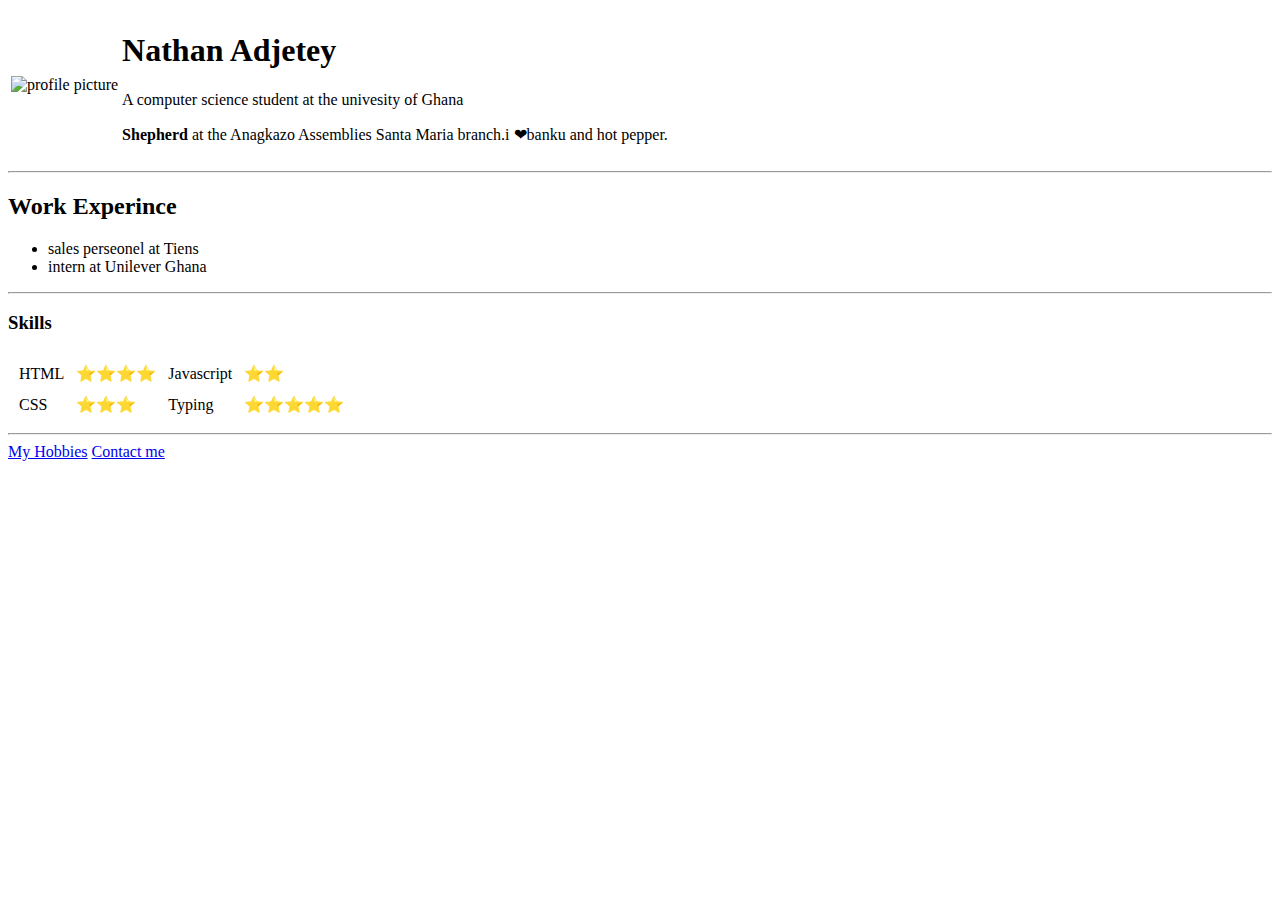
==== index.html @ b71a122e "add initial cv site" ====
<!DOCTYPE html>
<html lang="en" dir="ltr">
  <head>
    <meta charset="utf-8">
    <title></title>
  </head>
  <body>

<table>
  <tr>
    <td>  <img src="Images/nat.jpg" alt="profile picture"></td>
    <td>
      <h1>Nathan Adjetey</h1>
      <p>A computer science student at the univesity of Ghana</p>
      <p>  <strong>Shepherd</strong> at the Anagkazo Assemblies Santa Maria branch.i ❤banku
  and hot pepper.
      </p></td>
  </tr>
</table>
    <hr>
    <h2>Work  Experince</h2>
    <ul>
      <li>sales perseonel at Tiens</li>
      <li>intern at Unilever Ghana</li>
    </ul>
    <hr>
<h3>Skills</h3>
<table cellspacing="10">
  <tr>
    <td>HTML</td>
    <td>⭐⭐⭐⭐</td>
    <td>Javascript</td>
    <td>⭐⭐</td>
  </tr>
    <tr>
    <td>CSS</td>
    <td>⭐⭐⭐</td>
    <td>Typing</td>
    <td>⭐⭐⭐⭐⭐</td>
  </tr>
</table>

    <hr>
    <a href="Hobies.html">My Hobbies</a>
<a href="Contact-Me.html">Contact me</a>
  </body>
</html>
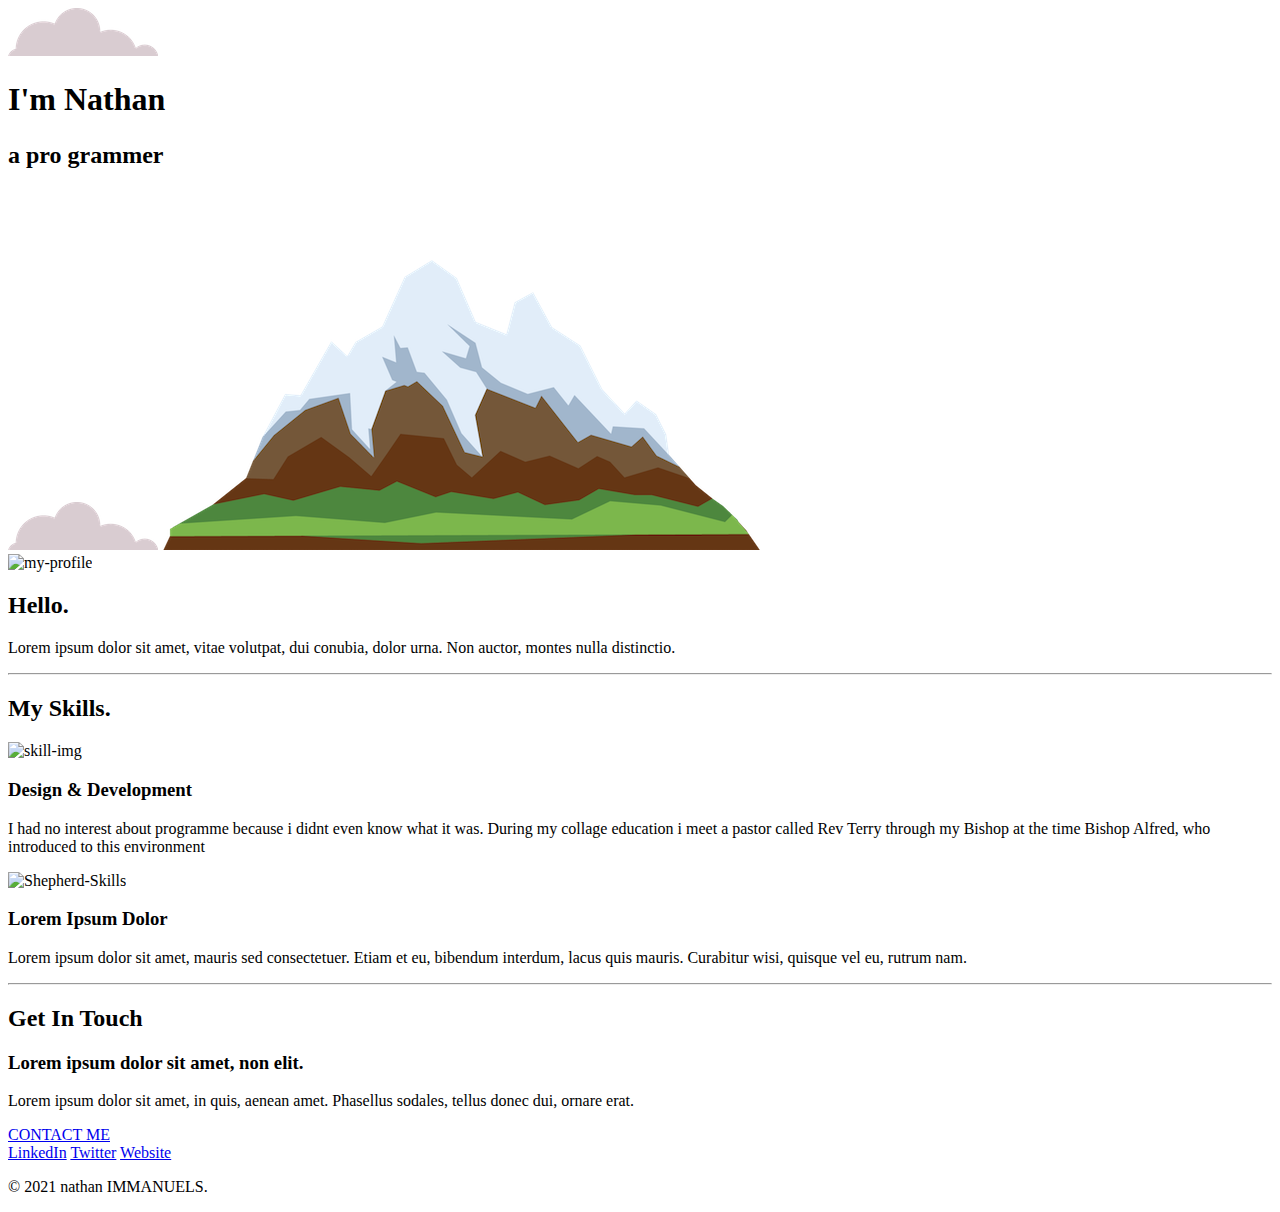
==== commit 193ff979: "Add files via upload" ====
--- a/index.html
+++ b/index.html
@@ -2,46 +2,59 @@
 <html lang="en" dir="ltr">
   <head>
     <meta charset="utf-8">
-    <title></title>
+    <title>Nathan Adjetey</title>
+    <link rel="stylesheet" href="css/styles.css">
+    <link rel="icon" href="favicon.ico">
+<link href="https://fonts.googleapis.com/css2?family=Catamaran:wght@100&family=Lemonada:wght@300&family=Lobster&family=Sacramento&display=swap" rel="stylesheet">
   </head>
+
   <body>
+<div class="top-container">
+  <img class="top-cloud" src="Images/cloud.png" alt="cloud-image">
+  <h1>I'm Nathan</h1>
+<h2><p>a <span class="pro">pro</span> grammer</p></h2>
+    <img class="button-cloud" src="Images/cloud.png" alt="cloud-image">
+      <img src="Images/mountain.png" alt="mountain-image">
+</div>
 
-<table>
-  <tr>
-    <td>  <img src="Images/nat.jpg" alt="profile picture"></td>
-    <td>
-      <h1>Nathan Adjetey</h1>
-      <p>A computer science student at the univesity of Ghana</p>
-      <p>  <strong>Shepherd</strong> at the Anagkazo Assemblies Santa Maria branch.i ❤banku
-  and hot pepper.
-      </p></td>
-  </tr>
-</table>
-    <hr>
-    <h2>Work  Experince</h2>
-    <ul>
-      <li>sales perseonel at Tiens</li>
-      <li>intern at Unilever Ghana</li>
-    </ul>
-    <hr>
-<h3>Skills</h3>
-<table cellspacing="10">
-  <tr>
-    <td>HTML</td>
-    <td>⭐⭐⭐⭐</td>
-    <td>Javascript</td>
-    <td>⭐⭐</td>
-  </tr>
-    <tr>
-    <td>CSS</td>
-    <td>⭐⭐⭐</td>
-    <td>Typing</td>
-    <td>⭐⭐⭐⭐⭐</td>
-  </tr>
-</table>
+<div class="middle-container">
+  <div class="profile">
+    <img class="prof-img" src="https://www.flaticon.com/premium-icon/icons/svg/4149/4149138.svg" alt="my-profile">
+    <h2>Hello.</h2>
+    <p>Lorem ipsum dolor sit amet, vitae volutpat, dui conubia, dolor urna. Non auctor, montes nulla distinctio.</p>
+  </div>
+  <hr>
+  <div class="skills">
+    <h2>My Skills.</h2>
+    <div class="skill-row">
+      <img class="pro-img" src="https://media2.giphy.com/media/fAnzw6YK33jMwzp5wp/200w.webp?cid=ecf05e47t9d1znfm0uhjsudyvbqoh1ag57juovlli4qps8b6&rid=200w.webp" alt="skill-img">
+      <h3>Design & Development</h3>
+      <p>I had no interest about programme because i didnt even know what it was. During my collage education i meet a pastor called Rev Terry through my Bishop at the time Bishop Alfred, who introduced to this environment</p>
+    </div>
+    <div class="skill-row">
+      <img class="shep-img" src="https://miro.medium.com/max/700/0*YQwUocdFSNlV6cKV.jpg" alt="Shepherd-Skills">
+      <h3>Lorem Ipsum Dolor</h3>
+      <p>Lorem ipsum dolor sit amet, mauris sed consectetuer. Etiam et eu, bibendum interdum, lacus quis mauris. Curabitur wisi, quisque vel eu, rutrum nam.</p>
+    </div>
+  </div>
+  <hr>
+  <div class="contact-me">
+    <h2>Get In Touch</h2>
+    <h3>Lorem ipsum dolor sit amet, non elit.</h3>
+    <p>Lorem ipsum dolor sit amet, in quis, aenean amet. Phasellus sodales, tellus donec dui, ornare erat.</p>
+    <a class="btn" href="mailto:name@email.com">CONTACT ME</a>
+  </div>
+</div>
 
-    <hr>
-    <a href="Hobies.html">My Hobbies</a>
-<a href="Contact-Me.html">Contact me</a>
+
+<div class="bottom-container">
+  <a class="footer-link" href="https://www.linkedin.com/">LinkedIn</a>
+  <a class="footer-link" href="https://twitter.com/">Twitter</a>
+  <a class="footer-link" href="https://www.appbrewery.co/">Website</a>
+  <p class="copyrite">© 2021 nathan IMMANUELS.</p>
+</div>
+
+
+
   </body>
 </html>
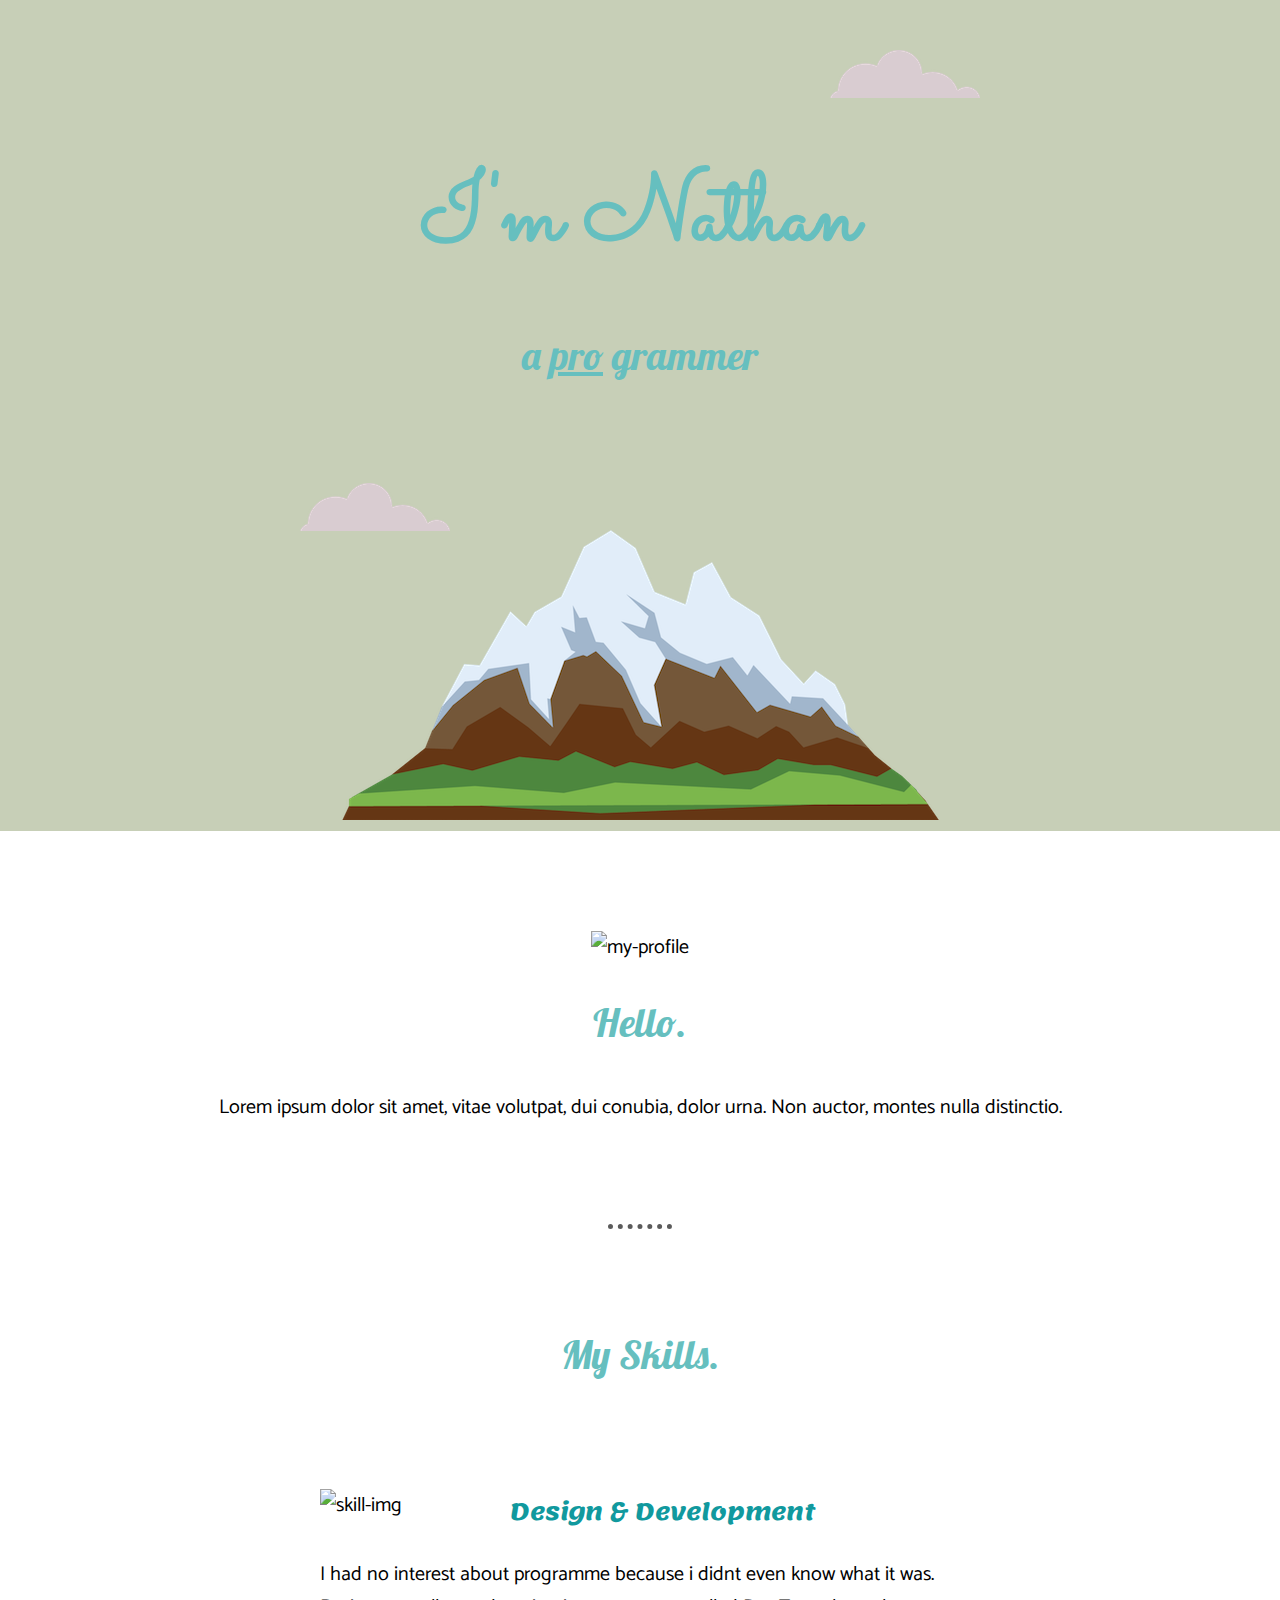
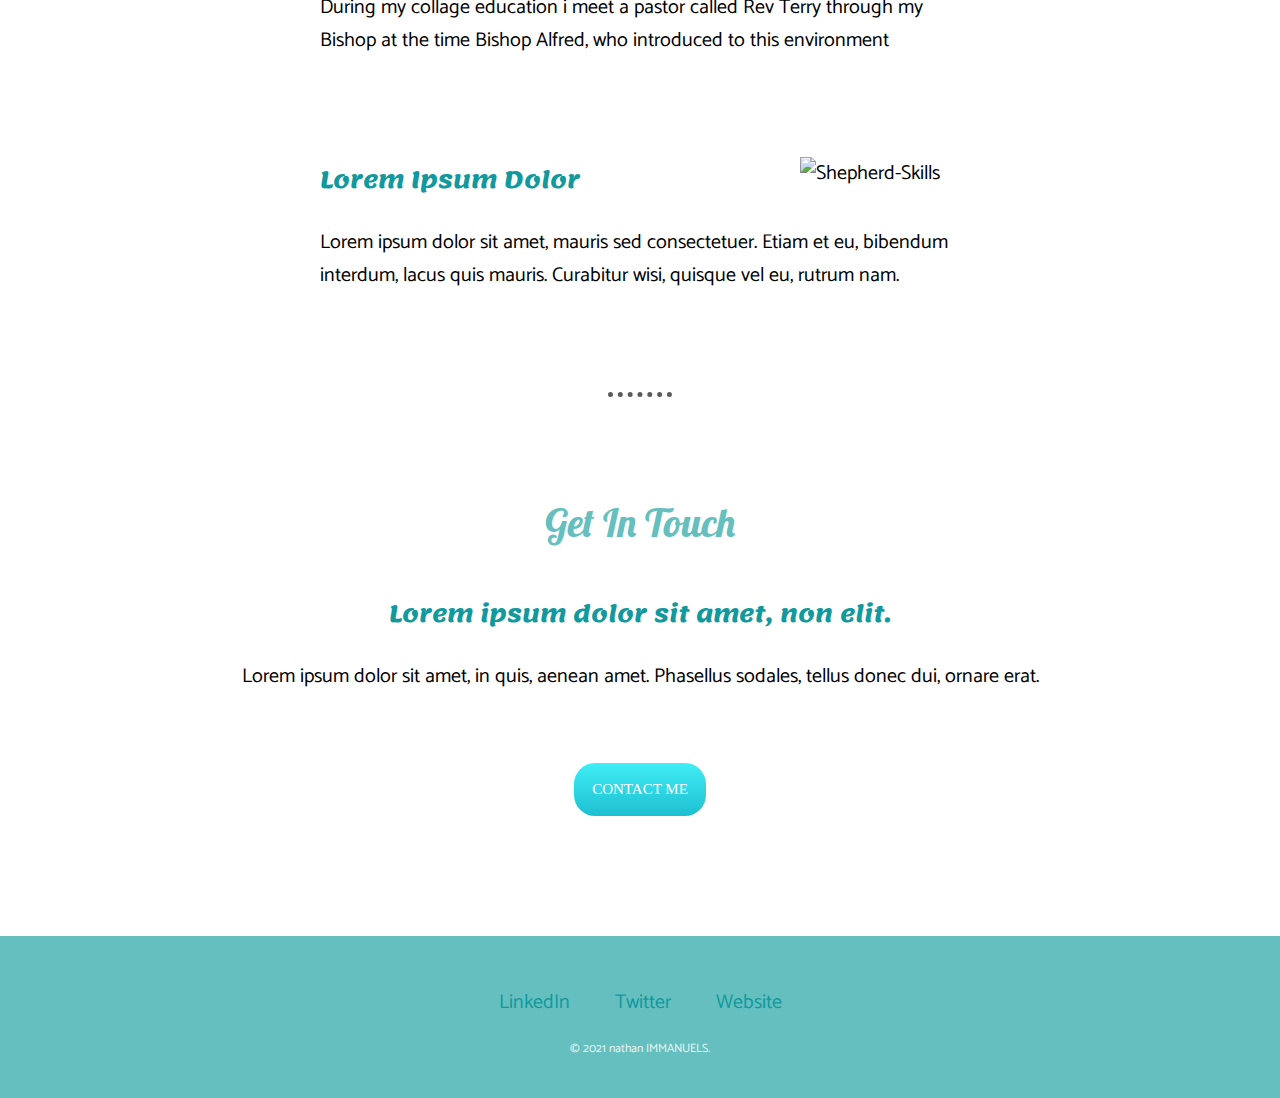
==== commit ccd5215a: "Update index.html" ====
--- a/index.html
+++ b/index.html
@@ -3,7 +3,7 @@
   <head>
     <meta charset="utf-8">
     <title>Nathan Adjetey</title>
-    <link rel="stylesheet" href="css/styles.css">
+    <link rel="stylesheet" href="CSS/styles.css">
     <link rel="icon" href="favicon.ico">
 <link href="https://fonts.googleapis.com/css2?family=Catamaran:wght@100&family=Lemonada:wght@300&family=Lobster&family=Sacramento&display=swap" rel="stylesheet">
   </head>
--- a/CSS/styles.css
+++ b/CSS/styles.css
@@ -0,0 +1,146 @@
+body{
+  margin: 0;
+  text-align: center;
+  font-family: 'Catamaran', sans-serif;
+  font-size: 20px;
+}
+
+h1{
+  margin: 50px auto 0 auto;
+  font-family: 'Sacramento', cursive;
+  font-size: 6rem;
+  color: #66BFBF;
+}
+
+h2{
+  font-family: 'Lobster', cursive;
+  font-size: 2.5rem;
+  color: #66BFBF;
+  font-weight: normal;
+  padding-bottom: 10px;
+}
+
+h3{
+  font-family: 'Lemonada', cursive;
+  color: #11999E;
+}
+
+.pro{
+  text-decoration: underline;
+}
+
+a:hover{
+  color: #EAF6F6;
+}
+
+.top-container{
+    background-color: #c7cfb7;
+    position: relative;
+    padding-top: 100px;
+}
+
+.middle-container{
+margin: 100px 0;
+}
+
+.bottom-container{
+background-color: #66BFBF;
+padding: 50px 0 20px;
+}
+
+.button-cloud{
+  position: absolute;
+  left: 300px;
+  bottom:300px;
+}
+
+.top-cloud{
+  position: absolute;
+  right: 300px;
+  top: 50px;
+}
+
+.skill-row{
+  width: 50%;
+  margin:100px auto;
+  text-align: left;
+}
+
+.prof-img{
+  width: 20%;
+}
+
+.pro-img{
+  width: 25%;
+  float: left;
+  margin-right: 30px;
+}
+
+.shep-img{
+  width: 25%;
+  float: right;
+  margin-left: 30px;
+}
+
+hr{
+   border-style: none;
+   border-top-style: dotted;
+   border-color: #5b5b5b;
+   border-width: 5px;
+   width: 5%;
+   margin: 100px auto;
+}
+
+.contact-message{
+  width: 40%;
+  margin: 40% auto 60%;
+}
+
+.btn {
+   background: rgba(61, 237, 246, 0.88);
+   background-image: -webkit-linear-gradient(top, rgba(61, 237, 246, 0.88), #1EBFD0);
+   background-image: -moz-linear-gradient(top, rgba(61, 237, 246, 0.88), #1EBFD0);
+   background-image: -ms-linear-gradient(top, rgba(61, 237, 246, 0.88), #1EBFD0);
+   background-image: -o-linear-gradient(top, rgba(61, 237, 246, 0.88), #1EBFD0);
+   background-image: -webkit-gradient(to bottom, rgba(61, 237, 246, 0.88), #1EBFD0);
+   -webkit-border-radius: 21px;
+   -moz-border-radius: 21px;
+   border-radius: 21px;
+   color: #FFFFFF;
+   font-family: Times New Roman;
+   font-size: 15px;
+   font-weight: 100;
+   padding: 18px;
+   text-decoration: none;
+   display: inline-block;
+   cursor: pointer;
+   text-align: center;
+   margin-bottom: 20px;
+   margin-top: 50px;
+}
+
+.btn:hover {
+   border: solid #337FED 0;
+   background: #1E62D0;
+   background-image: -webkit-linear-gradient(top, #1E62D0, #3D94F6);
+   background-image: -moz-linear-gradient(top, #1E62D0, #3D94F6);
+   background-image: -ms-linear-gradient(top, #1E62D0, #3D94F6);
+   background-image: -o-linear-gradient(top, #1E62D0, #3D94F6);
+   background-image: -webkit-gradient(to bottom, #1E62D0, #3D94F6);
+   -webkit-border-radius: 20px;
+   -moz-border-radius: 20px;
+   border-radius: 20px;
+   text-decoration: none;
+}
+
+.footer-link{
+  color: #11999E;
+  margin: 12px 20px;
+  text-decoration: none;
+}
+
+.copyrite{
+  color: #EAF6F6;
+  font-size: 0.75rem;
+  margin: 20px 0;
+}
